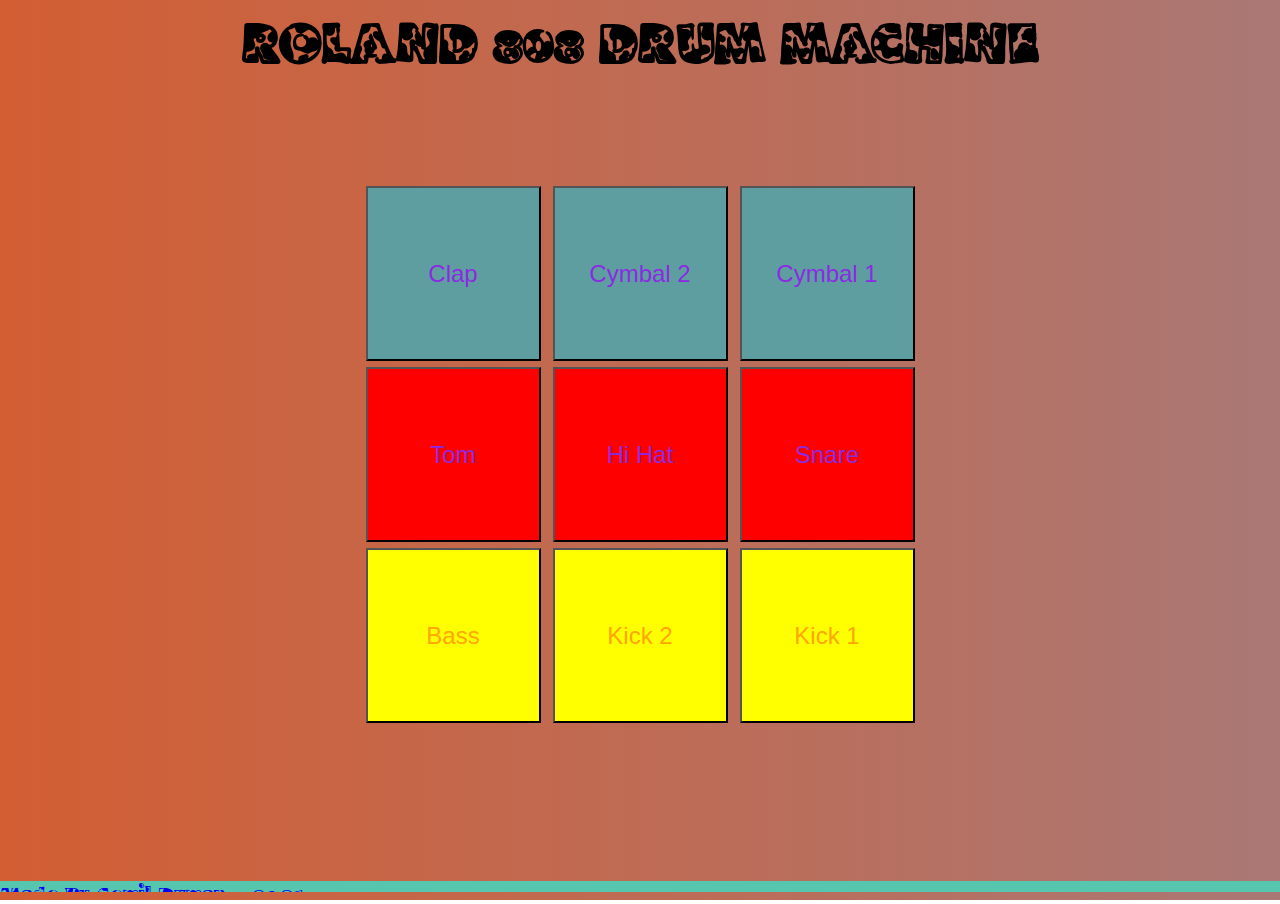
==== DrumMachine/drum_machine.html @ 38375613 "drum machine added" ====
<!DOCTYPE html>
<html lang="en">

<head>
    <meta charset="UTF-8">
    <meta http-equiv="X-UA-Compatible" content="IE=edge">
    <meta name="viewport" content="width=device-width, initial-scale=1.0">
    <title>OneShotDrumSamples</title>

    <link rel="stylesheet" href="drum_machine_style.css">
    <script src="https://ajax.googleapis.com/ajax/libs/jquery/3.5.1/jquery.min.js"></script>
    <link href="https://cdn.jsdelivr.net/npm/bootstrap@5.1.3/dist/css/bootstrap.min.css" rel="stylesheet"
        integrity="sha384-1BmE4kWBq78iYhFldvKuhfTAU6auU8tT94WrHftjDbrCEXSU1oBoqyl2QvZ6jIW3" crossorigin="anonymous" />
    <link rel="stylesheet" href="https://pro.fontawesome.com/releases/v5.10.0/css/all.css"
        integrity="sha384-AYmEC3Yw5cVb3ZcuHtOA93w35dYTsvhLPVnYs9eStHfGJvOvKxVfELGroGkvsg+p" crossorigin="anonymous" />
    <link rel="preconnect" href="https://fonts.googleapis.com">



</head>


<body>
    <h1 style="@import 'https://fonts.googleapis.com/css2?family=Moo+Lah+Lah&display=swap';     font-family: 'Moo Lah Lah', sans-serif;
    font-size: 60px; margin-top: 20px;">ROLAND 808 DRUM MACHINE
    </h1>

    <div class="d-flex flex-column">
        <br><br>
        <div class="p-2" id="first-group">
            <button id="btn-1">Clap</button>
            <button id="btn-2">Cymbal 2</button>
            <button id="btn-3">Cymbal 1</button>
        </div>
        <div class="p-2" id="second-group">
            <button id="btn-4">Tom</button>
            <button id="btn-5">Hi Hat</button>
            <button id="btn-6">Snare</button>
        </div>
        <div class="p-2" id="third-group">
            <button id="btn-7">Bass</button>
            <button id="btn-8">Kick 2</button>
            <button id="btn-9">Kick 1</button>
        </div>
    </div>

</body>
<br><br> <br><br><br>

<!--https://soundcloud.com/cemilovsyki-->

<footer class="text-center text-dark" style="background-color: rgb(108, 248, 218); width: 100%; height: 15%">
    <!-- Grid container -->
    <div class="container-row">
        <!-- Section: Social media -->
        <section class="mb-0">
            <!-- Facebook -->
            <a class="btn btn-outline-dark btn-floating m-1" href="https://www.facebook.com/Cemil.Dumann.52/"
                role="button" target="_blank"><i class="fab fa-facebook-f"></i></a>
            <!-- Instagram -->
            <a class="btn btn-outline-dark btn-floating m-1" href="https://www.instagram.com/cemilovsyki/" role="button"
                target="_blank"><i class="fab fa-instagram"></i></a>
            <!-- Linkedin -->
            <a class="btn btn-outline-dark btn-floating m-1" href="https://www.linkedin.com/in/cemilduman/"
                role="button" target="_blank"><i class="fab fa-linkedin-in"></i></a>
            <!-- Linkedin -->
            <a class="btn btn-outline-dark btn-floating m-1" href="https://soundcloud.com/cemilovsyki" role="button"
                target="_blank"><i class="fab fa-soundcloud"></i></a>
            <!-- Github -->
            <a class="btn btn-outline-dark btn-floating m-1" href="https://github.com/cemilduman" role="button"
                target="_blank"><i class="fab fa-github"></i></a>
        </section>
        <!-- Section: Social media -->
    </div>
    <!-- Grid container -->

    <!-- Copyright -->
    <div class="text-center " style="background-color: rgba(0, 0, 0, 0.2);">
        <a class="text-dark" href="/index.html">Made By Cemil Duman - 2021</a>
    </div>
    <!-- Copyright -->
</footer>

<script src="drum_machine_script.js"></script>
<audio id="clap" src="/DrumMachine/OneShots/clap.WAV"></audio>
<audio id="cymbal_2" src="/DrumMachine/OneShots/cymbal-2.WAV"></audio>
<audio id="hi_hat" src="/DrumMachine/OneShots/hi-hat.wav"></audio>
<audio id="kick_2" src="/DrumMachine/OneShots/kick-2.wav"></audio>
<audio id="kick" src="/DrumMachine/OneShots/kick.wav"></audio>
<audio id="snare" src="/DrumMachine/OneShots/snare.wav"></audio>
<audio id="tom" src="/DrumMachine/OneShots/tom.wav"></audio>
<audio id="bass" src="/DrumMachine/OneShots/bass.wav"></audio>
<audio id="cymbal" src="/DrumMachine/OneShots/cymbal.wav"></audio>

</html>
---- DrumMachine/drum_machine_style.css ----
@import 'https://fonts.googleapis.com/css2?family=Moo+Lah+Lah&display=swap';

html,
body {
    background: linear-gradient(to left, #aa7875, #d35e33);
    height: 100%;
    width: 100%;
    display: flex;
    flex-direction: column;
    justify-content: center;
    align-items: center;
    overflow: hidden;
    font-family: 'Moo Lah Lah', sans-serif;
    font-size: 25px;
}

#first-group button {
    width: 7rem;
    height: 7rem;
    color: blueviolet;
    background-color: cadetblue;
    font-size: x-large;
    margin: 3px;
}

#second-group button {
    width: 7rem;
    height: 7rem;
    color: blueviolet;
    background-color: red;
    font-size: x-large;
    margin: 3px;
}

#third-group button {
    width: 7rem;
    height: 7rem;
    color: orange;
    background-color: yellow;
    font-size: x-large;
    margin: 3px;
}
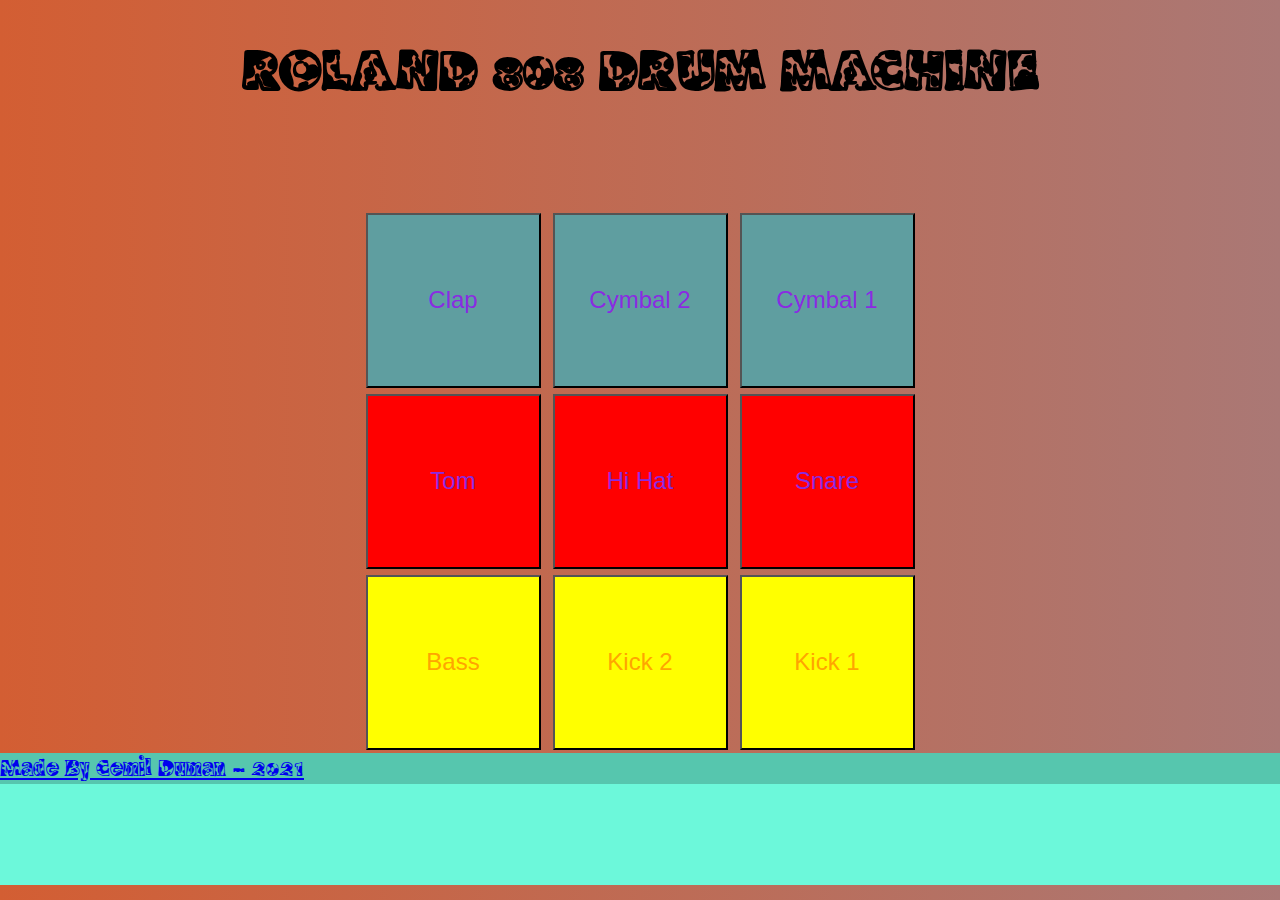
==== commit 3418e663: "bug fixed" ====
--- a/DrumMachine/drum_machine.html
+++ b/DrumMachine/drum_machine.html
@@ -45,7 +45,6 @@
     </div>
 
 </body>
-<br><br> <br><br><br>
 
 <!--https://soundcloud.com/cemilovsyki-->
 
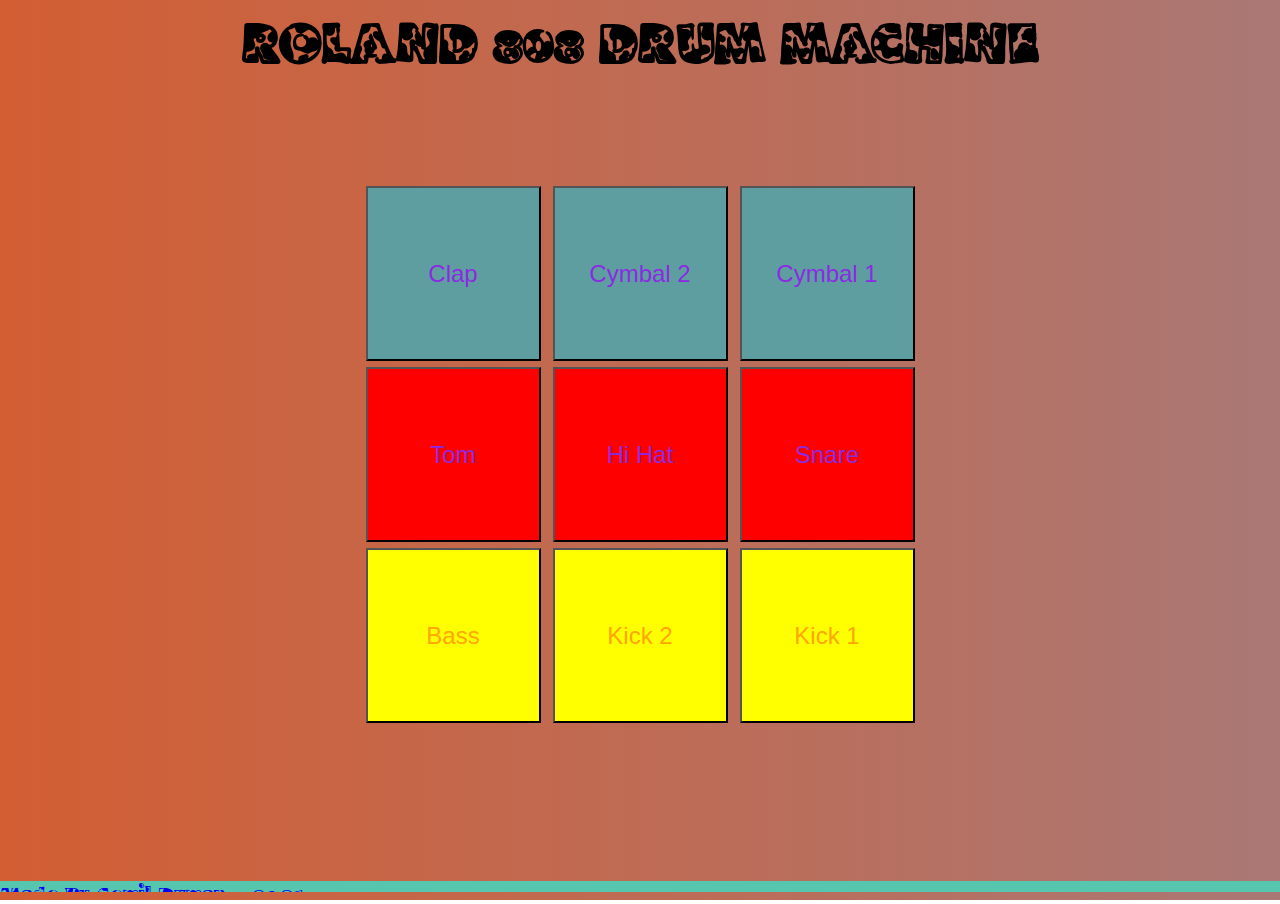
==== commit b254920c: "Update drum_machine.html" ====
--- a/DrumMachine/drum_machine.html
+++ b/DrumMachine/drum_machine.html
@@ -45,6 +45,7 @@
     </div>
 
 </body>
+    <br><br> <br><br><br>
 
 <!--https://soundcloud.com/cemilovsyki-->
 
@@ -91,4 +92,4 @@
 <audio id="bass" src="/DrumMachine/OneShots/bass.wav"></audio>
 <audio id="cymbal" src="/DrumMachine/OneShots/cymbal.wav"></audio>
 
-</html>+</html>
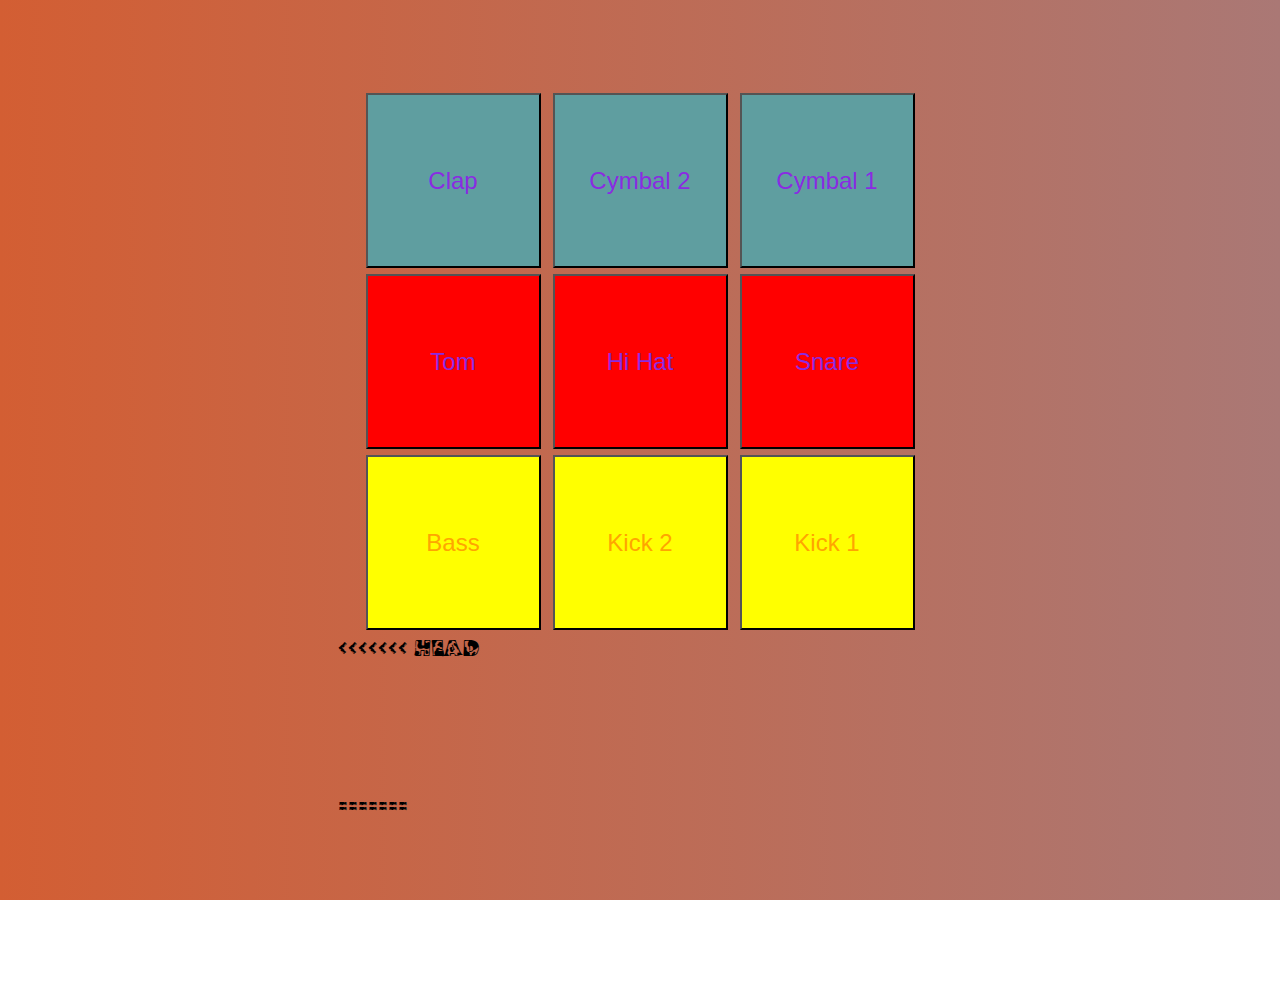
==== commit 158eda14: "Merge branch 'main' of https://github.com/cemilduman/cemilduman.github.io" ====
--- a/DrumMachine/drum_machine.html
+++ b/DrumMachine/drum_machine.html
@@ -45,7 +45,11 @@
     </div>
 
 </body>
+<<<<<<< HEAD
+<br><br> <br><br><br>
+=======
     <br><br> <br><br><br>
+>>>>>>> b254920cbdbb00d974231fd44325b454496ee248
 
 <!--https://soundcloud.com/cemilovsyki-->
 
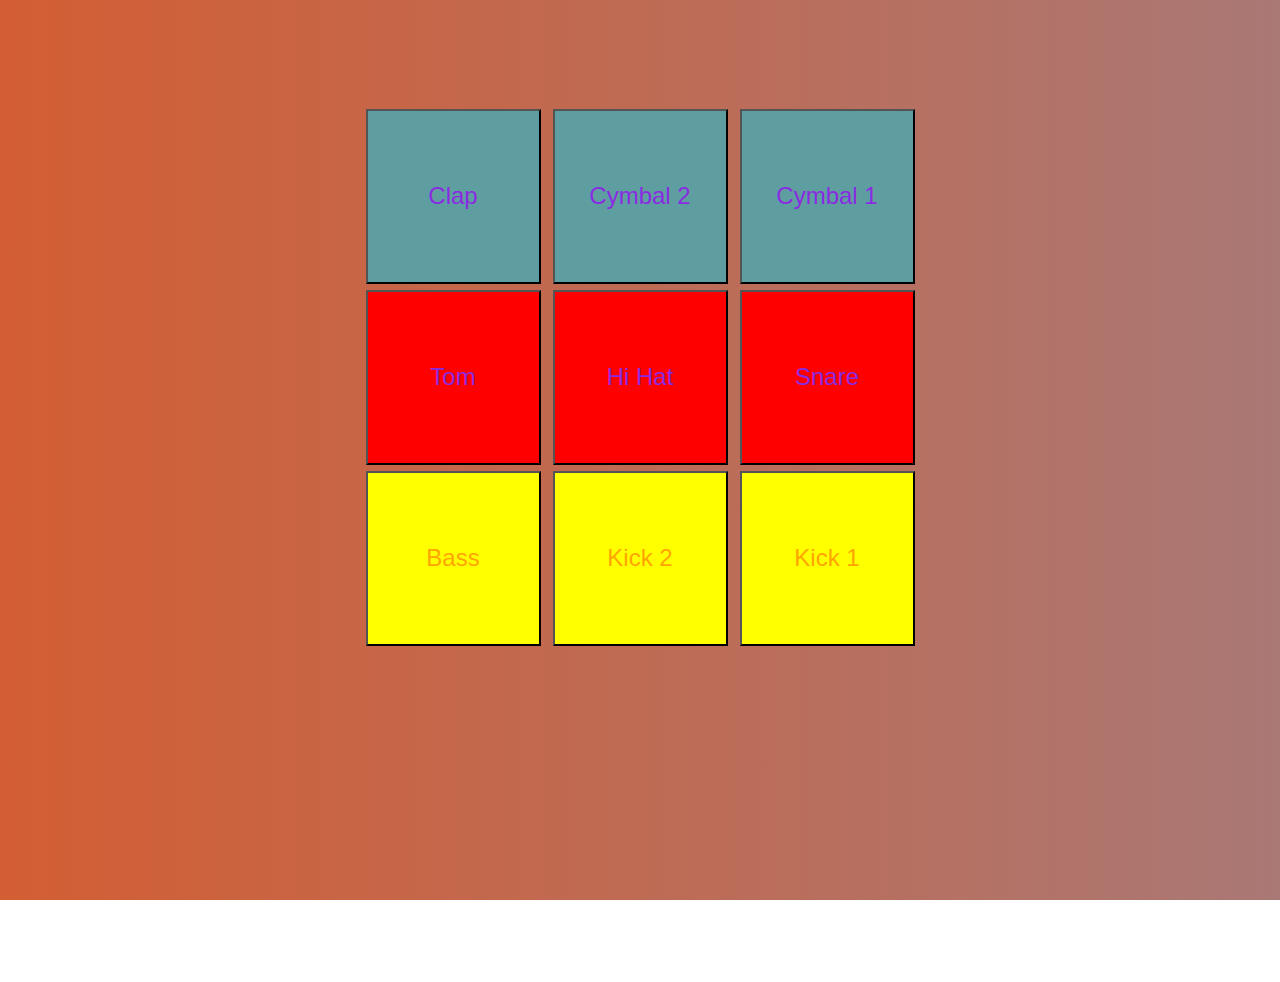
==== commit 8ef536c5: "Update drum_machine.html" ====
--- a/DrumMachine/drum_machine.html
+++ b/DrumMachine/drum_machine.html
@@ -45,11 +45,11 @@
     </div>
 
 </body>
-<<<<<<< HEAD
+
 <br><br> <br><br><br>
-=======
+
     <br><br> <br><br><br>
->>>>>>> b254920cbdbb00d974231fd44325b454496ee248
+
 
 <!--https://soundcloud.com/cemilovsyki-->
 
